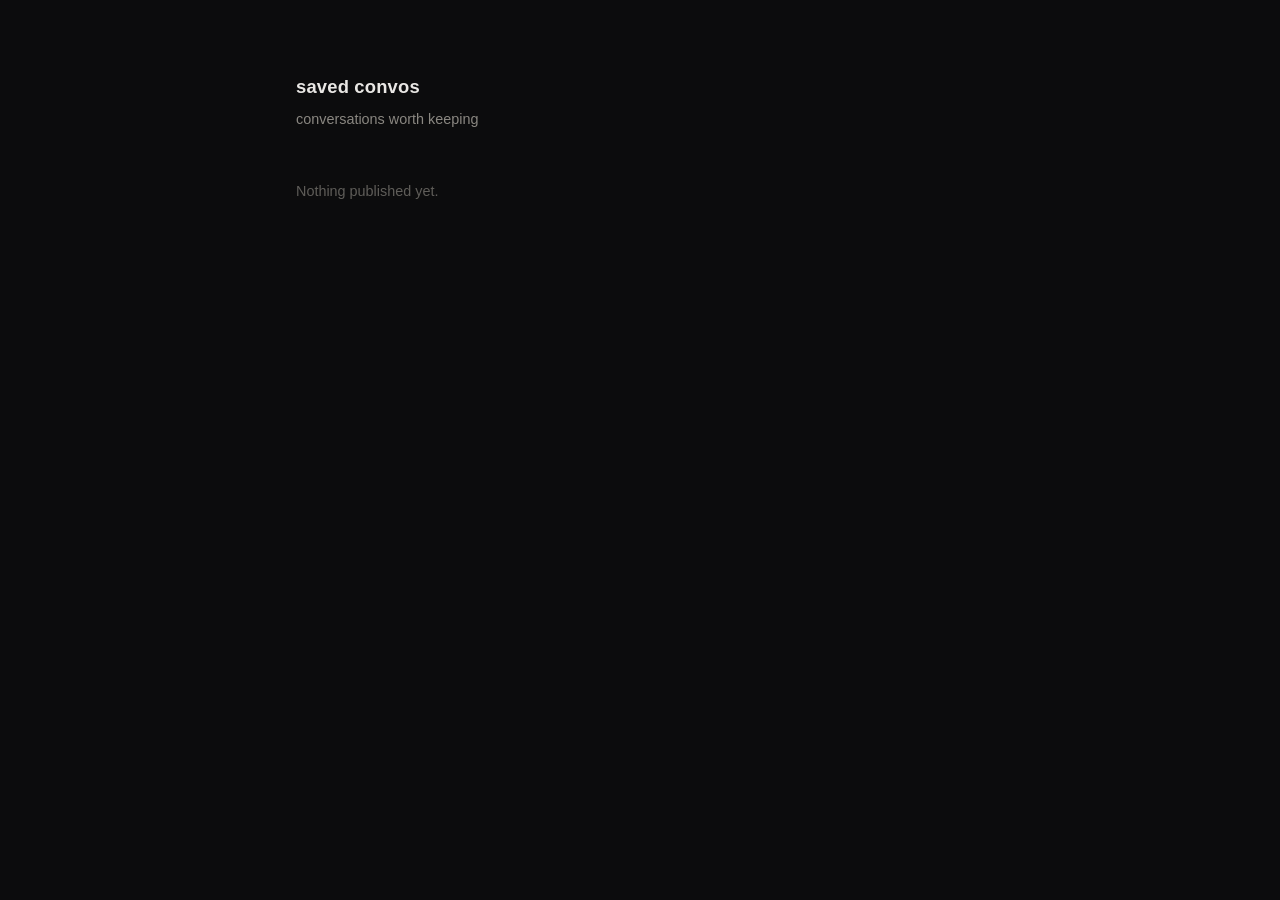
==== docs/index.html @ d9c142d2 "Add convoslinger: publish saved Claude conversations to GitHub Pages Turns a conversation saved from" ====
<!doctype html>
<html lang="en">
<head>
<meta charset="utf-8">
<meta name="viewport" content="width=device-width, initial-scale=1">
<title>saved convos</title>
<meta name="description" content="conversations worth keeping">
<meta name="color-scheme" content="dark">
<meta property="og:title" content="saved convos">
<meta property="og:description" content="conversations worth keeping">
<meta property="og:type" content="article">
<link rel="stylesheet" href="assets/style.css">
</head>
<body class="index">
<div class="wrap">
<header class="site-head">
<h1>saved convos</h1>
<p class="tagline">conversations worth keeping</p>
</header>

<main>
<p class="empty">Nothing published yet.</p>
</main>
<footer class="site-foot"></footer>
</div>
<script>
(function () {
  var q = document.getElementById('q');
  if (!q) return;
  var items = Array.prototype.slice.call(document.querySelectorAll('.item'));
  var hits = document.getElementById('hits');
  function apply() {
    var term = q.value.trim().toLowerCase();
    var shown = 0;
    items.forEach(function (li) {
      var match = !term || li.dataset.search.indexOf(term) !== -1;
      li.hidden = !match;
      if (match) shown++;
    });
    hits.textContent = term ? shown + ' of ' + items.length : '';
  }
  q.addEventListener('input', apply);
  document.addEventListener('click', function (e) {
    var tag = e.target.closest('.tag');
    if (!tag) return;
    q.value = q.value.trim() === tag.dataset.tag ? '' : tag.dataset.tag;
    apply();
    q.focus();
  });
})();
</script>
</body>
</html>
---- docs/assets/style.css ----
/* convoslinger — one stylesheet for the index and the conversation pages. */

:root {
  --bg: #0c0c0d;
  --surface: #141416;
  --surface-2: #1a1a1d;
  --fg: #e9e7e4;
  --muted: #8a8781;
  --faint: #5f5d59;
  --line: #232326;
  --accent: #d98a6a;
  --radius: 6px;
  --sans: ui-sans-serif, -apple-system, BlinkMacSystemFont, "Segoe UI", Inter, Helvetica, Arial, sans-serif;
  --mono: ui-monospace, SFMono-Regular, "SF Mono", Menlo, Consolas, "Liberation Mono", monospace;
}

* { box-sizing: border-box; }

html { -webkit-text-size-adjust: 100%; }

body {
  margin: 0;
  background: var(--bg);
  color: var(--fg);
  font-family: var(--sans);
  font-size: 16px;
  line-height: 1.65;
  -webkit-font-smoothing: antialiased;
}

.wrap {
  max-width: 46rem;
  margin: 0 auto;
  padding: 4.5rem 1.5rem 6rem;
}

a { color: inherit; }
a:hover { color: var(--accent); }

/* ---------- index ---------- */

.site-head { margin-bottom: 3rem; }

.site-head h1 {
  font-size: 1.15rem;
  font-weight: 600;
  letter-spacing: 0.01em;
  margin: 0;
}

.tagline {
  margin: 0.35rem 0 0;
  color: var(--muted);
  font-size: 0.9rem;
}

.filter {
  display: flex;
  align-items: baseline;
  gap: 0.75rem;
  margin-bottom: 1.5rem;
}

.filter input {
  flex: 1;
  background: transparent;
  border: 0;
  border-bottom: 1px solid var(--line);
  color: var(--fg);
  font: inherit;
  font-size: 0.9rem;
  padding: 0.35rem 0;
  outline: none;
}
.filter input:focus { border-bottom-color: var(--accent); }
.filter input::placeholder { color: var(--faint); }
#hits { color: var(--faint); font-family: var(--mono); font-size: 0.72rem; }

.list { list-style: none; margin: 0; padding: 0; }

.item { border-top: 1px solid var(--line); }
.item:last-child { border-bottom: 1px solid var(--line); }
.item[hidden] { display: none; }

.item-link {
  display: block;
  padding: 1.5rem 0 0.5rem;
  text-decoration: none;
}

.item-link time {
  display: block;
  font-family: var(--mono);
  font-size: 0.72rem;
  color: var(--faint);
  letter-spacing: 0.04em;
}

.item-link h2 {
  margin: 0.3rem 0 0;
  font-size: 1rem;
  font-weight: 500;
  line-height: 1.4;
}
.item-link:hover h2 { color: var(--accent); }

.pin { color: var(--accent); font-size: 0.55em; vertical-align: 0.35em; margin-right: 0.5em; }

.item .synopsis {
  margin: 0.4rem 0 0;
  color: var(--muted);
  font-size: 0.9rem;
}

.tags { display: flex; flex-wrap: wrap; gap: 0.4rem; padding-bottom: 1.25rem; }
.tags:empty { padding-bottom: 0.75rem; }

.tag {
  background: transparent;
  border: 1px solid var(--line);
  border-radius: 999px;
  color: var(--faint);
  cursor: pointer;
  font-family: var(--mono);
  font-size: 0.68rem;
  letter-spacing: 0.03em;
  padding: 0.1rem 0.5rem;
}
button.tag:hover { color: var(--accent); border-color: var(--accent); }

.empty { color: var(--faint); font-size: 0.9rem; }

.site-foot {
  margin-top: 3.5rem;
  color: var(--faint);
  font-size: 0.8rem;
}

/* ---------- conversation page ---------- */

.page-head { margin-bottom: 3rem; }

.back {
  display: inline-block;
  color: var(--faint);
  font-family: var(--mono);
  font-size: 0.72rem;
  letter-spacing: 0.04em;
  text-decoration: none;
  margin-bottom: 1.75rem;
}

.page-head h1 {
  margin: 0;
  font-size: 1.4rem;
  font-weight: 600;
  line-height: 1.3;
}

.meta {
  display: flex;
  flex-wrap: wrap;
  align-items: center;
  gap: 0.75rem;
  margin: 0.75rem 0 0;
  font-family: var(--mono);
  font-size: 0.72rem;
  color: var(--faint);
  letter-spacing: 0.04em;
}
.meta .tag { cursor: default; }

.page-head .synopsis {
  margin: 1rem 0 0;
  color: var(--muted);
  font-size: 0.95rem;
}

.turn { margin: 0 0 2.25rem; }

.who {
  font-family: var(--mono);
  font-size: 0.68rem;
  text-transform: uppercase;
  letter-spacing: 0.12em;
  color: var(--faint);
  margin-bottom: 0.6rem;
}

.turn.user {
  border-left: 2px solid var(--line);
  padding-left: 1.1rem;
}
.turn.user .who { color: var(--accent); }
.turn.user .body { color: #d6d3cf; }

.turn.thinking { opacity: 0.65; font-style: italic; }

details.tool {
  border: 1px solid var(--line);
  border-radius: var(--radius);
  padding: 0.5rem 0.85rem;
  margin-bottom: 1.5rem;
  background: var(--surface);
}
details.tool summary {
  cursor: pointer;
  font-family: var(--mono);
  font-size: 0.74rem;
  color: var(--muted);
  list-style: none;
}
details.tool summary::-webkit-details-marker { display: none; }
details.tool summary::before { content: "› "; color: var(--faint); }
details.tool[open] summary::before { content: "⌄ "; }
details.tool .who { display: inline; margin: 0; letter-spacing: 0.1em; }

.body > :first-child { margin-top: 0; }
.body > :last-child { margin-bottom: 0; }

.body h2, .body h3, .body h4, .body h5, .body h6 {
  font-weight: 600;
  line-height: 1.35;
  margin: 1.8rem 0 0.6rem;
}
.body h2 { font-size: 1.1rem; }
.body h3 { font-size: 1rem; }
.body h4, .body h5, .body h6 { font-size: 0.92rem; color: var(--muted); }

.body p { margin: 0 0 1rem; }
.body ul, .body ol { margin: 0 0 1rem; padding-left: 1.35rem; }
.body li { margin-bottom: 0.35rem; }
.body li > ul, .body li > ol { margin-top: 0.35rem; }

.body blockquote {
  margin: 0 0 1rem;
  padding-left: 1rem;
  border-left: 2px solid var(--line);
  color: var(--muted);
}

.body hr { border: 0; border-top: 1px solid var(--line); margin: 2rem 0; }

.body img { max-width: 100%; height: auto; border-radius: var(--radius); }

code {
  font-family: var(--mono);
  font-size: 0.86em;
}

.body :not(pre) > code {
  background: var(--surface-2);
  border-radius: 3px;
  padding: 0.1em 0.35em;
}

.code-block {
  position: relative;
  background: var(--surface);
  border: 1px solid var(--line);
  border-radius: var(--radius);
  margin: 0 0 1rem;
}

.code-lang {
  position: absolute;
  top: 0.35rem;
  right: 0.6rem;
  font-family: var(--mono);
  font-size: 0.65rem;
  color: var(--faint);
  letter-spacing: 0.06em;
}

.code-block pre {
  margin: 0;
  padding: 0.9rem 1rem;
  overflow-x: auto;
}
.code-block code { color: #ddd8d2; line-height: 1.55; }

.table-wrap { overflow-x: auto; margin: 0 0 1rem; }

table { border-collapse: collapse; font-size: 0.9rem; min-width: 100%; }
th, td { border: 1px solid var(--line); padding: 0.4rem 0.7rem; text-align: left; }
th { color: var(--muted); font-weight: 500; }

.page-foot {
  margin-top: 3.5rem;
  padding-top: 1.5rem;
  border-top: 1px solid var(--line);
  font-family: var(--mono);
  font-size: 0.72rem;
  color: var(--faint);
}
.page-foot a { text-decoration: none; }

@media (max-width: 600px) {
  .wrap { padding: 3rem 1.15rem 4rem; }
  body { font-size: 15.5px; }
}
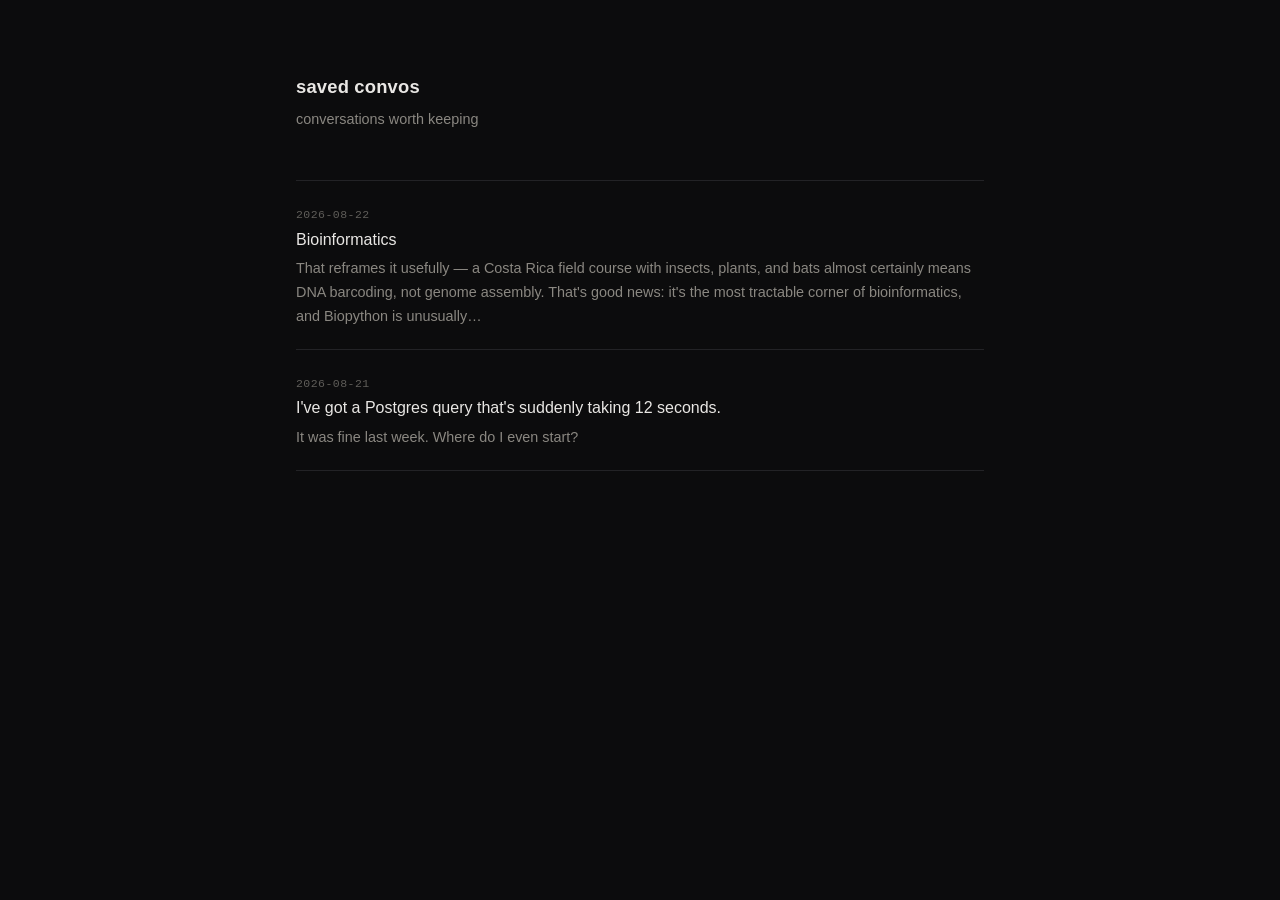
==== commit 420aa0cc: "Update saved conversations" ====
--- a/docs/index.html
+++ b/docs/index.html
@@ -19,7 +19,7 @@
 </header>
 
 <main>
-<p class="empty">Nothing published yet.</p>
+<ol class="list"><li class="item" data-search="bioinformatics that reframes it usefully — a costa rica field course with insects, plants, and bats almost certainly means dna barcoding, not genome assembly. that&#x27;s good news: it&#x27;s the most tractable corner of bioinformatics, and biopython is unusually… "><a class="item-link" href="convos/2026-08-22-bioinformatics.html"><time datetime="2026-08-22">2026-08-22</time><h2>Bioinformatics</h2><p class="synopsis">That reframes it usefully — a Costa Rica field course with insects, plants, and bats almost certainly means DNA barcoding, not genome assembly. That&#x27;s good news: it&#x27;s the most tractable corner of bioinformatics, and Biopython is unusually…</p></a><div class="tags"></div></li><li class="item" data-search="i&#x27;ve got a postgres query that&#x27;s suddenly taking 12 seconds. it was fine last week. where do i even start? "><a class="item-link" href="convos/2026-08-21-i-ve-got-a-postgres-query-that-s-suddenly-taking-12-seconds.html"><time datetime="2026-08-21">2026-08-21</time><h2>I&#x27;ve got a Postgres query that&#x27;s suddenly taking 12 seconds.</h2><p class="synopsis">It was fine last week. Where do I even start?</p></a><div class="tags"></div></li></ol>
 </main>
 <footer class="site-foot"></footer>
 </div>
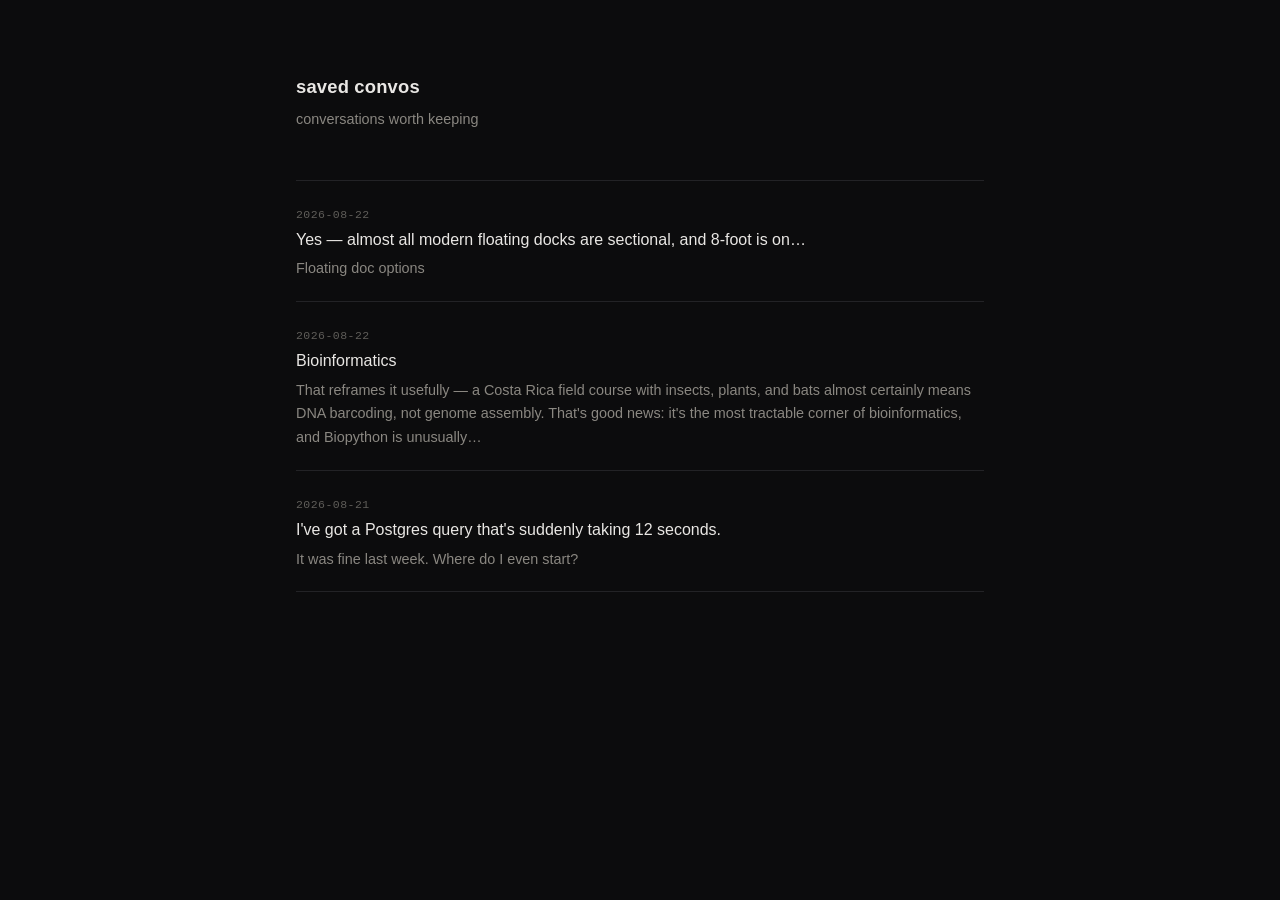
==== commit 89878dc9: "Update saved conversations" ====
--- a/docs/index.html
+++ b/docs/index.html
@@ -19,7 +19,7 @@
 </header>
 
 <main>
-<ol class="list"><li class="item" data-search="bioinformatics that reframes it usefully — a costa rica field course with insects, plants, and bats almost certainly means dna barcoding, not genome assembly. that&#x27;s good news: it&#x27;s the most tractable corner of bioinformatics, and biopython is unusually… "><a class="item-link" href="convos/2026-08-22-bioinformatics.html"><time datetime="2026-08-22">2026-08-22</time><h2>Bioinformatics</h2><p class="synopsis">That reframes it usefully — a Costa Rica field course with insects, plants, and bats almost certainly means DNA barcoding, not genome assembly. That&#x27;s good news: it&#x27;s the most tractable corner of bioinformatics, and Biopython is unusually…</p></a><div class="tags"></div></li><li class="item" data-search="i&#x27;ve got a postgres query that&#x27;s suddenly taking 12 seconds. it was fine last week. where do i even start? "><a class="item-link" href="convos/2026-08-21-i-ve-got-a-postgres-query-that-s-suddenly-taking-12-seconds.html"><time datetime="2026-08-21">2026-08-21</time><h2>I&#x27;ve got a Postgres query that&#x27;s suddenly taking 12 seconds.</h2><p class="synopsis">It was fine last week. Where do I even start?</p></a><div class="tags"></div></li></ol>
+<ol class="list"><li class="item" data-search="yes — almost all modern floating docks are sectional, and 8-foot is on… floating doc options "><a class="item-link" href="convos/2026-08-22-yes-almost-all-modern-floating-docks-are-sectional-and-8-foo.html"><time datetime="2026-08-22">2026-08-22</time><h2>Yes — almost all modern floating docks are sectional, and 8-foot is on…</h2><p class="synopsis">Floating doc options</p></a><div class="tags"></div></li><li class="item" data-search="bioinformatics that reframes it usefully — a costa rica field course with insects, plants, and bats almost certainly means dna barcoding, not genome assembly. that&#x27;s good news: it&#x27;s the most tractable corner of bioinformatics, and biopython is unusually… "><a class="item-link" href="convos/2026-08-22-bioinformatics.html"><time datetime="2026-08-22">2026-08-22</time><h2>Bioinformatics</h2><p class="synopsis">That reframes it usefully — a Costa Rica field course with insects, plants, and bats almost certainly means DNA barcoding, not genome assembly. That&#x27;s good news: it&#x27;s the most tractable corner of bioinformatics, and Biopython is unusually…</p></a><div class="tags"></div></li><li class="item" data-search="i&#x27;ve got a postgres query that&#x27;s suddenly taking 12 seconds. it was fine last week. where do i even start? "><a class="item-link" href="convos/2026-08-21-i-ve-got-a-postgres-query-that-s-suddenly-taking-12-seconds.html"><time datetime="2026-08-21">2026-08-21</time><h2>I&#x27;ve got a Postgres query that&#x27;s suddenly taking 12 seconds.</h2><p class="synopsis">It was fine last week. Where do I even start?</p></a><div class="tags"></div></li></ol>
 </main>
 <footer class="site-foot"></footer>
 </div>
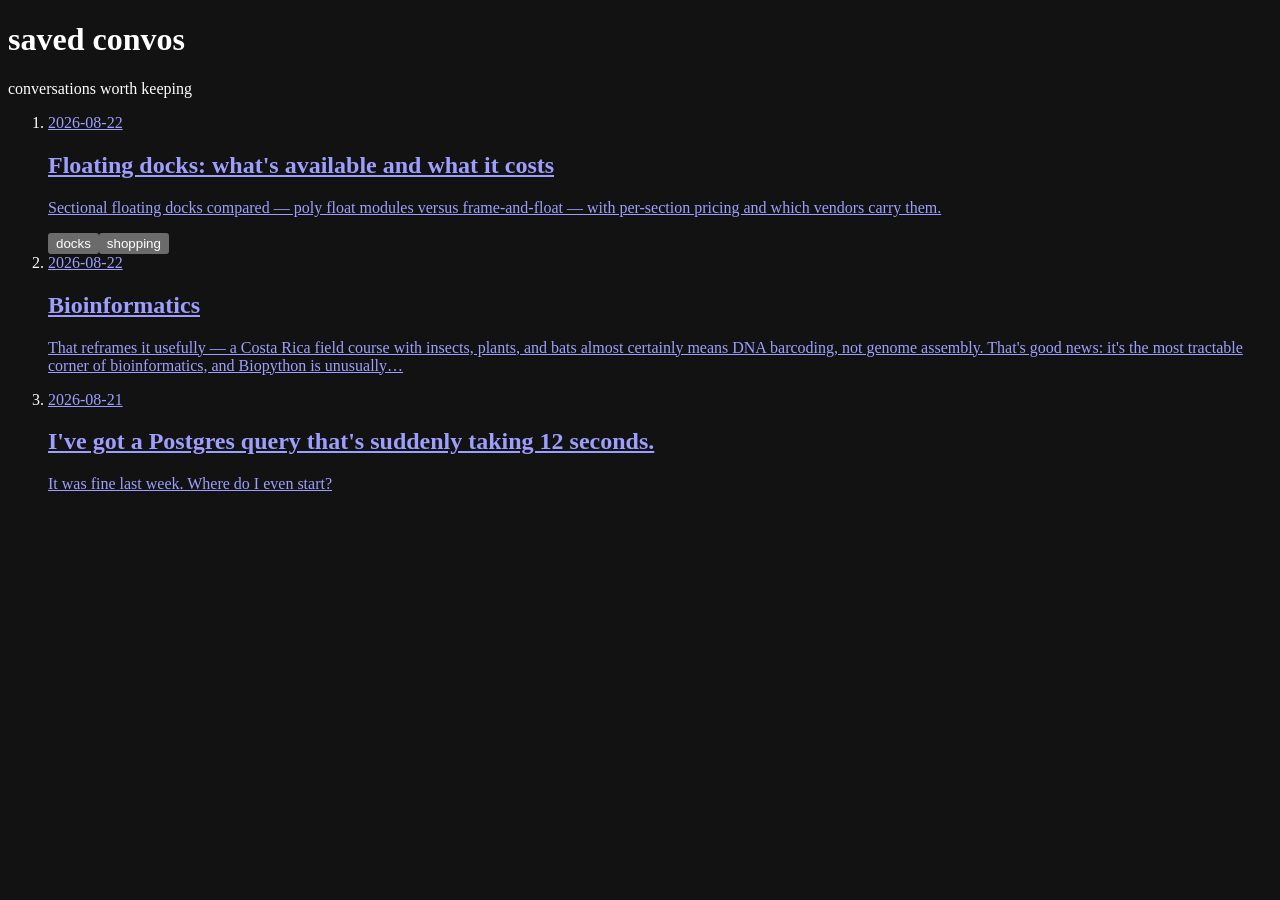
==== commit e5f81a3d: "Add the question to the floating docks conversation" ====
--- a/docs/index.html
+++ b/docs/index.html
@@ -19,7 +19,7 @@
 </header>
 
 <main>
-<ol class="list"><li class="item" data-search="yes — almost all modern floating docks are sectional, and 8-foot is on… floating doc options "><a class="item-link" href="convos/2026-08-22-yes-almost-all-modern-floating-docks-are-sectional-and-8-foo.html"><time datetime="2026-08-22">2026-08-22</time><h2>Yes — almost all modern floating docks are sectional, and 8-foot is on…</h2><p class="synopsis">Floating doc options</p></a><div class="tags"></div></li><li class="item" data-search="bioinformatics that reframes it usefully — a costa rica field course with insects, plants, and bats almost certainly means dna barcoding, not genome assembly. that&#x27;s good news: it&#x27;s the most tractable corner of bioinformatics, and biopython is unusually… "><a class="item-link" href="convos/2026-08-22-bioinformatics.html"><time datetime="2026-08-22">2026-08-22</time><h2>Bioinformatics</h2><p class="synopsis">That reframes it usefully — a Costa Rica field course with insects, plants, and bats almost certainly means DNA barcoding, not genome assembly. That&#x27;s good news: it&#x27;s the most tractable corner of bioinformatics, and Biopython is unusually…</p></a><div class="tags"></div></li><li class="item" data-search="i&#x27;ve got a postgres query that&#x27;s suddenly taking 12 seconds. it was fine last week. where do i even start? "><a class="item-link" href="convos/2026-08-21-i-ve-got-a-postgres-query-that-s-suddenly-taking-12-seconds.html"><time datetime="2026-08-21">2026-08-21</time><h2>I&#x27;ve got a Postgres query that&#x27;s suddenly taking 12 seconds.</h2><p class="synopsis">It was fine last week. Where do I even start?</p></a><div class="tags"></div></li></ol>
+<ol class="list"><li class="item" data-search="floating docks: what&#x27;s available and what it costs sectional floating docks compared — poly float modules versus frame-and-float — with per-section pricing and which vendors carry them. docks shopping"><a class="item-link" href="convos/2026-08-22-yes-almost-all-modern-floating-docks-are-sectional-and-8-foo.html"><time datetime="2026-08-22">2026-08-22</time><h2>Floating docks: what&#x27;s available and what it costs</h2><p class="synopsis">Sectional floating docks compared — poly float modules versus frame-and-float — with per-section pricing and which vendors carry them.</p></a><div class="tags"><button class="tag" type="button" data-tag="docks">docks</button><button class="tag" type="button" data-tag="shopping">shopping</button></div></li><li class="item" data-search="bioinformatics that reframes it usefully — a costa rica field course with insects, plants, and bats almost certainly means dna barcoding, not genome assembly. that&#x27;s good news: it&#x27;s the most tractable corner of bioinformatics, and biopython is unusually… "><a class="item-link" href="convos/2026-08-22-bioinformatics.html"><time datetime="2026-08-22">2026-08-22</time><h2>Bioinformatics</h2><p class="synopsis">That reframes it usefully — a Costa Rica field course with insects, plants, and bats almost certainly means DNA barcoding, not genome assembly. That&#x27;s good news: it&#x27;s the most tractable corner of bioinformatics, and Biopython is unusually…</p></a><div class="tags"></div></li><li class="item" data-search="i&#x27;ve got a postgres query that&#x27;s suddenly taking 12 seconds. it was fine last week. where do i even start? "><a class="item-link" href="convos/2026-08-21-i-ve-got-a-postgres-query-that-s-suddenly-taking-12-seconds.html"><time datetime="2026-08-21">2026-08-21</time><h2>I&#x27;ve got a Postgres query that&#x27;s suddenly taking 12 seconds.</h2><p class="synopsis">It was fine last week. Where do I even start?</p></a><div class="tags"></div></li></ol>
 </main>
 <footer class="site-foot"></footer>
 </div>
